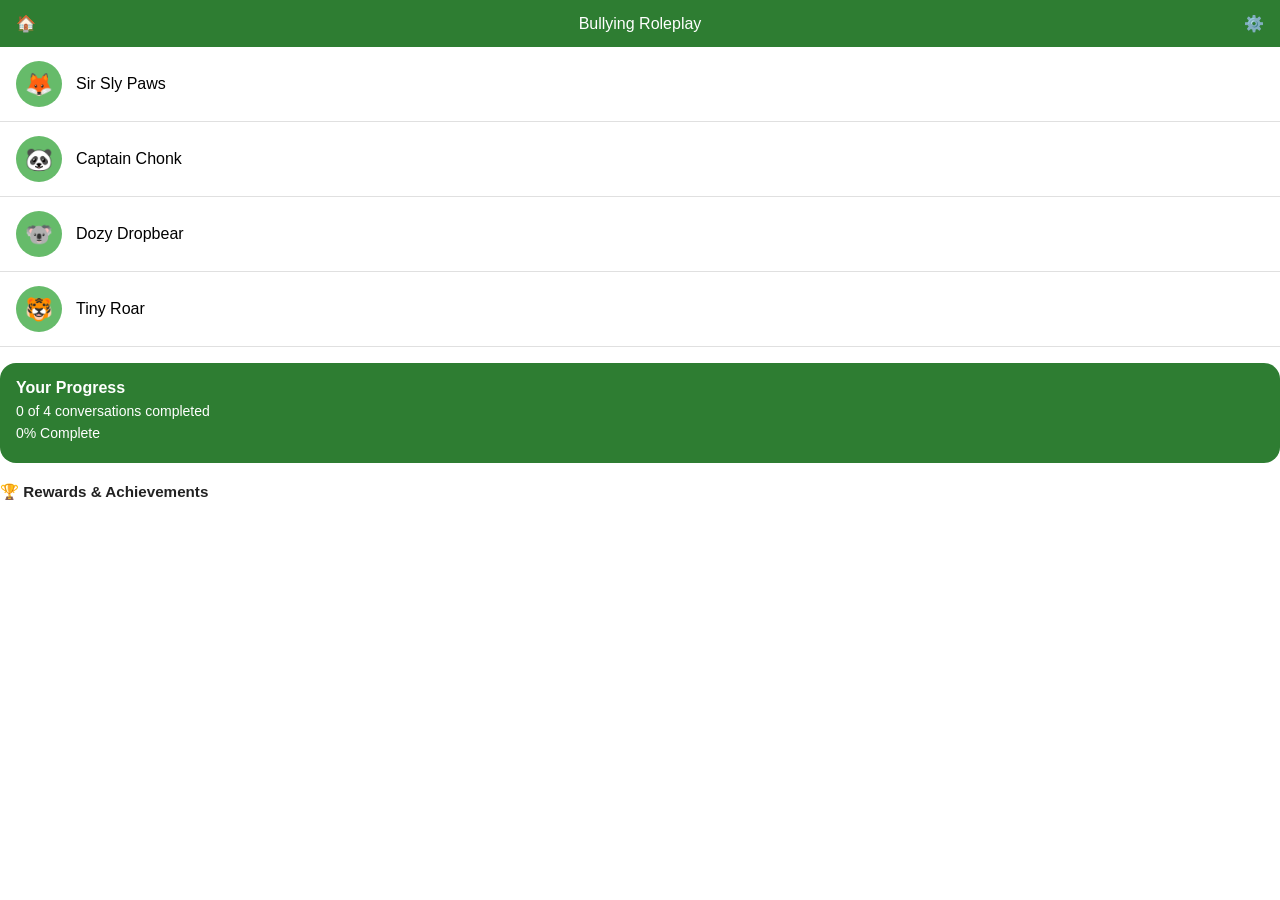
==== CyberSafe_Games/BullyingRoleplayGame/BullyingRoleplay.html @ c6233c5c "Refactor BullyingRoleplay.html with CSS variables Refactored CSS styles to use CSS variables for the" ====
<!DOCTYPE html>
<html lang="en">
<head>
  <meta charset="UTF-8">
  <meta name="viewport" content="width=device-width, initial-scale=1.0">
  <title>Bullying Roleplay</title>

  <style>

    /* CSS VARIABLES - DEFAULT THEME */

    :root {
      --bg:                  #ffffff;
      --topbar:              #2e7d32;
      --topbar-text:         #ffffff;
      --chat-header-bg:      #2e7d32;
      --chat-header-text:    #ffffff;
      --chat-bg:             #e8f5e9;
      --bubble-them-bg:      #2e7d32;
      --bubble-them-text:    #ffffff;
      --bubble-me-bg:        #c8e6c9;
      --bubble-me-text:      #111111;
      --choice-bg:           #f1f8f1;
      --choice-border:       #66bb6a;
      --choice-text:         #222222;
      --panel-bg:            #ffffff;
      --panel-border:        #e0e0e0;
      --label-text:          #888888;
      --modal-overlay:       rgba(0,0,0,0.55);
      --modal-bg:            #ffffff;
      --modal-text:          #333333;
      --setting-option-bg:   #f5f5f5;
      --setting-option-text: #333333;
      --setting-active-bg:   #2e7d32;
      --setting-active-text: #ffffff;
      --font-scale: 1;
    }

    /* THEME - HIGH CONTRAST DARK */

    body.theme-dark {
      --bg:                  #121212;
      --topbar:              #000000;
      --topbar-text:         #ffd400;
      --chat-header-bg:      #000000;
      --chat-header-text:    #ffd400;
      --chat-bg:             #1a1a1a;
      --bubble-them-bg:      #2c2c2c;
      --bubble-them-text:    #ffffff;
      --bubble-me-bg:        #3a3a2a;
      --bubble-me-text:      #ffffff;
      --choice-bg:           #1e1e1e;
      --choice-border:       #ffd400;
      --choice-text:         #ffffff;
      --panel-bg:            #1e1e1e;
      --panel-border:        #444444;
      --label-text:          #aaaaaa;
      --modal-bg:            #1e1e1e;
      --modal-text:          #ffffff;
      --setting-option-bg:   #2c2c2c;
      --setting-option-text: #ffffff;
      --setting-active-bg:   #ffd400;
      --setting-active-text: #000000;
    }

    /* THEME - HIGH CONTRAST LIGHT */

    body.theme-light {
      --topbar:              #0066cc;
      --topbar-text:         #ffffff;
      --chat-header-bg:      #0066cc;
      --choice-border:       #0066cc;
      --setting-active-bg:   #0066cc;
      --setting-active-text: #ffffff;
    }

    /* THEME - BLUE-YELLOW ACCESSIBLE */

    body.theme-blueyellow {
      --bg:                  #0d2b45;
      --topbar:              #ffd600;
      --topbar-text:         #000000;
      --chat-header-bg:      #133c5a;
      --chat-header-text:    #ffffff;
      --chat-bg:             #0a2236;
      --bubble-them-bg:      #1a4a6e;
      --bubble-them-text:    #ffffff;
      --bubble-me-bg:        #ffd600;
      --bubble-me-text:      #000000;
      --choice-bg:           #133c5a;
      --choice-border:       #ffd600;
      --choice-text:         #ffffff;
      --panel-bg:            #0d2b45;
      --panel-border:        #ffd600;
      --label-text:          #ffd600;
      --modal-bg:            #0d2b45;
      --modal-text:          #ffffff;
      --setting-option-bg:   #133c5a;
      --setting-option-text: #ffffff;
      --setting-active-bg:   #ffd600;
      --setting-active-text: #000000;
    }

    /* BASE */

    *, *::before, *::after { box-sizing: border-box; margin: 0; padding: 0; }

    html { font-size: calc(16px * var(--font-scale)); }

    body {
      font-family: Arial, sans-serif;
      background: var(--bg);
      min-height: 100vh;
      transition: background 0.3s;
    }

    /* TOPBAR */

    .topbar {
      width: 100%;
      background: var(--topbar);
      color: var(--topbar-text);
      padding: 14px 16px;
      display: flex;
      justify-content: space-between;
      align-items: center;
      position: sticky;
      top: 0;
      z-index: 10;
    }

    .topbar-btn {
      background: none;
      border: none;
      cursor: pointer;
      font-size: 1.4rem;
      color: var(--topbar-text);
      padding: 2px;
      line-height: 1;
      -webkit-tap-highlight-color: transparent;
    }

    .topbar-title {
      font-weight: bold;
      font-size: 1rem;
    }

    /* CONTENT COLUMN */

    .content {
      max-width: 480px;
      margin: 0 auto;
      padding: 20px 16px 40px;
    }

    /* HOME SCREEN - CHAT LIST */

    .chat-list { display: flex; flex-direction: column; gap: 0; }

    .chat-item {
      display: flex;
      align-items: center;
      padding: 14px 16px;
      border-bottom: 1px solid var(--panel-border);
      cursor: pointer;
      background: var(--panel-bg);
      -webkit-tap-highlight-color: transparent;
    }

    .chat-item:active { opacity: 0.7; }

    .avatar {
      width: 46px;
      height: 46px;
      border-radius: 50%;
      background: var(--choice-border);
      display: flex;
      align-items: center;
      justify-content: center;
      margin-right: 14px;
      font-size: 1.4rem;
      flex-shrink: 0;
    }

    .chat-item-name {
      font-weight: bold;
      font-size: 1rem;
      color: var(--choice-text);
    }

    /* PROGRESS CARD */

    .progress-card {
      margin: 16px 0;
      padding: 16px;
      background: var(--topbar);
      color: var(--topbar-text);
      border-radius: 16px;
    }

    .progress-card h3 { font-size: 1rem; margin-bottom: 6px; }
    .progress-card p  { font-size: 0.875rem; margin-bottom: 6px; }

    .progress-bar-bg {
      background: rgba(255,255,255,0.3);
      border-radius: 20px;
      height: 12px;
      margin: 8px 0;
      overflow: hidden;
    }

    .progress-bar-fill {
      background: white;
      height: 100%;
      border-radius: 20px;
      transition: width 0.4s ease;
    }

    /* ACHIEVEMENTS */

    .achievements { margin-top: 4px; }
    .achievements h4 { font-size: 0.95rem; color: var(--choice-text); margin-bottom: 10px; }

    .achievement-card {
      display: flex;
      align-items: center;
      background: var(--choice-bg);
      border: 2px solid var(--choice-border);
      border-radius: 14px;
      padding: 12px;
      margin-bottom: 10px;
    }

    .icon-circle {
      width: 40px;
      height: 40px;
      border-radius: 50%;
      background: var(--topbar);
      color: var(--topbar-text);
      display: flex;
      align-items: center;
      justify-content: center;
      margin-right: 12px;
      font-size: 1.1rem;
      flex-shrink: 0;
    }

    .achievement-text { flex: 1; font-size: 0.875rem; color: var(--choice-text); }
    .achievement-text small { display: block; color: var(--label-text); }
    .achievement-unlocked { color: #2e7d32; font-size: 0.75rem; font-weight: bold; }

    /* CHAT SCREEN */

    .chat-header {
      background: var(--chat-header-bg);
      color: var(--chat-header-text);
      padding: 12px 16px;
      display: flex;
      align-items: center;
      gap: 12px;
    }

    .chat-header-avatar {
      width: 36px;
      height: 36px;
      border-radius: 50%;
      background: rgba(255,255,255,0.25);
      display: flex;
      align-items: center;
      justify-content: center;
      font-size: 1.2rem;
    }

    .chat-header-name { font-weight: bold; font-size: 0.95rem; }

    .chat-area {
      background: var(--chat-bg);
      padding: 14px 12px;
      display: flex;
      flex-direction: column;
      gap: 8px;
      min-height: 280px;
    }

    .bubble-wrap-them { display: flex; align-items: flex-end; gap: 8px; }
    .bubble-wrap-me   { display: flex; justify-content: flex-end; }

    .bubble-avatar {
      width: 28px;
      height: 28px;
      border-radius: 50%;
      background: var(--chat-header-bg);
      display: flex;
      align-items: center;
      justify-content: center;
      font-size: 0.9rem;
      flex-shrink: 0;
    }

    .bubble {
      padding: 10px 14px;
      border-radius: 18px;
      max-width: 75%;
      font-size: 1rem;
      line-height: 1.45;
      display: flex;
      align-items: center;
      gap: 8px;
    }

    .bubble-them {
      background: var(--bubble-them-bg);
      color: var(--bubble-them-text);
      border-bottom-left-radius: 4px;
    }

    .bubble-me {
      background: var(--bubble-me-bg);
      color: var(--bubble-me-text);
      border-bottom-right-radius: 4px;
    }

    .bubble-speak {
      background: none;
      border: none;
      cursor: pointer;
      font-size: 1rem;
      opacity: 0.7;
      padding: 0;
      flex-shrink: 0;
      -webkit-tap-highlight-color: transparent;
    }

    /* TYPING INDICATOR */

    .typing-indicator {
      display: flex;
      align-items: center;
      gap: 8px;
    }

    .typing-dots {
      background: var(--bubble-them-bg);
      border-radius: 18px;
      border-bottom-left-radius: 4px;
      padding: 12px 16px;
      display: flex;
      gap: 4px;
      align-items: center;
    }

    .typing-dots span {
      width: 7px;
      height: 7px;
      background: var(--bubble-them-text);
      border-radius: 50%;
      animation: bounce 1.2s infinite;
      opacity: 0.6;
    }

    .typing-dots span:nth-child(2) { animation-delay: 0.2s; }
    .typing-dots span:nth-child(3) { animation-delay: 0.4s; }

    @keyframes bounce {
      0%, 60%, 100% { transform: translateY(0); }
      30%            { transform: translateY(-6px); }
    }

    /* CHOICES */

    .choices-area {
      background: var(--panel-bg);
      padding: 12px 14px 16px;
      display: flex;
      flex-direction: column;
      gap: 8px;
    }

    .choices-label {
      font-size: 0.75rem;
      font-weight: bold;
      color: var(--label-text);
      text-transform: uppercase;
      letter-spacing: 1px;
      margin-bottom: 4px;
    }

    .choice-row {
      display: flex;
      align-items: center;
      gap: 8px;
    }

    .choice-btn {
      flex: 1;
      padding: 12px 14px;
      border-radius: 14px;
      border: 2px solid var(--choice-border);
      background: var(--choice-bg);
      color: var(--choice-text);
      font-family: Arial, sans-serif;
      font-size: 0.9rem;
      font-weight: bold;
      text-align: left;
      cursor: pointer;
      -webkit-tap-highlight-color: transparent;
      transition: background 0.15s;
    }

    .choice-btn:active { opacity: 0.75; }
    .choice-btn:disabled { opacity: 0.4; cursor: not-allowed; }

    .choice-speak {
      width: 36px;
      height: 36px;
      border-radius: 50%;
      background: var(--choice-bg);
      border: 2px solid var(--choice-border);
      cursor: pointer;
      font-size: 1rem;
      display: flex;
      align-items: center;
      justify-content: center;
      flex-shrink: 0;
      -webkit-tap-highlight-color: transparent;
    }

    /* RESULT SCREEN */

    .result-area {
      padding: 24px 16px 40px;
      text-align: center;
    }

    .result-icon { font-size: 3rem; margin-bottom: 10px; }

    .result-title {
      font-size: 1.4rem;
      font-weight: bold;
      margin-bottom: 10px;
    }

    .result-correct { color: #2e7d32; }
    .result-wrong   { color: #c62828; }

    .result-explanation {
      background: var(--choice-bg);
      border: 2px solid var(--choice-border);
      border-radius: 14px;
      padding: 14px 16px;
      font-size: 0.95rem;
      color: var(--choice-text);
      line-height: 1.5;
      text-align: left;
      margin: 14px 0 20px;
      display: flex;
      align-items: flex-start;
      gap: 10px;
    }

    .result-progress-label {
      font-size: 0.875rem;
      color: var(--label-text);
      margin-bottom: 6px;
    }

    .result-progress-bar-bg {
      background: var(--panel-border);
      border-radius: 20px;
      height: 14px;
      margin-bottom: 20px;
      overflow: hidden;
    }

    .result-progress-bar-fill {
      background: var(--topbar);
      height: 100%;
      border-radius: 20px;
      transition: width 0.4s ease;
    }

    .back-btn {
      width: 100%;
      padding: 16px;
      border: none;
      border-radius: 14px;
      background: var(--topbar);
      color: var(--topbar-text);
      font-family: Arial, sans-serif;
      font-size: 1rem;
      font-weight: bold;
      cursor: pointer;
      -webkit-tap-highlight-color: transparent;
    }

    /* SETTINGS MODAL */

    .settings-overlay {
      position: fixed;
      inset: 0;
      background: var(--modal-overlay);
      display: none;
      align-items: flex-end;
      justify-content: center;
      z-index: 100;
    }

    .settings-overlay.active { display: flex; }

    .settings-box {
      background: var(--modal-bg);
      width: 100%;
      max-width: 480px;
      border-radius: 20px 20px 0 0;
      padding: 20px 18px 30px;
      position: relative;
    }

    .settings-title {
      font-size: 1.25rem;
      font-weight: bold;
      color: var(--modal-text);
      margin-bottom: 18px;
    }

    .settings-section {
      font-size: 0.75rem;
      font-weight: bold;
      color: var(--label-text);
      text-transform: uppercase;
      letter-spacing: 1px;
      margin: 16px 0 8px;
    }

    .setting-option {
      width: 100%;
      padding: 12px 14px;
      margin-bottom: 8px;
      border-radius: 12px;
      border: 2px solid var(--panel-border);
      background: var(--setting-option-bg);
      color: var(--setting-option-text);
      font-family: Arial, sans-serif;
      font-size: 0.9375rem;
      font-weight: bold;
      text-align: left;
      cursor: pointer;
      transition: background 0.15s;
    }

    .setting-option.active {
      background: var(--setting-active-bg);
      color: var(--setting-active-text);
      border-color: var(--setting-active-bg);
    }

    .setting-option:last-child { margin-bottom: 0; }

    .size-grid {
      display: grid;
      grid-template-columns: 1fr 1fr;
      gap: 8px;
      margin-bottom: 8px;
    }

    .tts-toggle-row {
      display: flex;
      align-items: center;
      justify-content: space-between;
      padding: 12px 14px;
      border-radius: 12px;
      border: 2px solid var(--panel-border);
      background: var(--setting-option-bg);
      margin-bottom: 8px;
    }

    .tts-toggle-label {
      font-size: 0.9375rem;
      font-weight: bold;
      color: var(--setting-option-text);
    }

    .toggle-switch {
      position: relative;
      width: 48px;
      height: 26px;
      flex-shrink: 0;
    }

    .toggle-switch input {
      opacity: 0;
      width: 0;
      height: 0;
      position: absolute;
    }

    .toggle-track {
      position: absolute;
      inset: 0;
      background: #cccccc;
      border-radius: 999px;
      cursor: pointer;
      transition: background 0.2s;
    }

    .toggle-track::after {
      content: '';
      position: absolute;
      width: 20px;
      height: 20px;
      background: #ffffff;
      border-radius: 50%;
      top: 3px;
      left: 3px;
      transition: transform 0.2s;
    }

    .toggle-switch input:checked + .toggle-track { background: #66bb6a; }
    .toggle-switch input:checked + .toggle-track::after { transform: translateX(22px); }

    .settings-close-btn {
      position: absolute;
      top: 14px;
      right: 14px;
      width: 32px;
      height: 32px;
      border-radius: 50%;
      border: none;
      background: var(--panel-border);
      color: var(--modal-text);
      font-size: 1rem;
      cursor: pointer;
      display: flex;
      align-items: center;
      justify-content: center;
    }

  </style>
</head>

<body>

<div id="screen"></div>

<!-- SETTINGS MODAL -->
<div class="settings-overlay" id="settingsOverlay" role="dialog" aria-modal="true" aria-label="Settings">
  <div class="settings-box">

    <button class="settings-close-btn" onclick="closeSettings()" aria-label="Close settings">&#215;</button>
    <div class="settings-title">Settings</div>

    <div class="settings-section">Theme</div>
    <button class="setting-option active" id="theme-default" onclick="setTheme('default',this)">Default</button>
    <button class="setting-option" id="theme-dark"      onclick="setTheme('dark',this)">High Contrast Dark</button>
    <button class="setting-option" id="theme-light"     onclick="setTheme('light',this)">High Contrast Light</button>
    <button class="setting-option" id="theme-blueyellow" onclick="setTheme('blueyellow',this)">Blue-Yellow Accessible</button>

    <div class="settings-section">Text Size</div>
    <div class="size-grid">
      <button class="setting-option" data-scale="0.85" onclick="setTextSize(this)">Small</button>
      <button class="setting-option active" data-scale="1" onclick="setTextSize(this)">Medium</button>
      <button class="setting-option" data-scale="1.2" onclick="setTextSize(this)">Large</button>
      <button class="setting-option" data-scale="1.4" onclick="setTextSize(this)">Extra Large</button>
    </div>

    <div class="settings-section">Accessibility</div>
    <div class="tts-toggle-row">
      <span class="tts-toggle-label">&#128266; Read messages aloud</span>
      <label class="toggle-switch" aria-label="Enable text to speech">
        <input type="checkbox" id="ttsToggle" onchange="handleTtsToggle()">
        <span class="toggle-track"></span>
      </label>
    </div>

  </div>
</div>

<script src="BullyingRoleplay.js"></script>

</body>
</html>
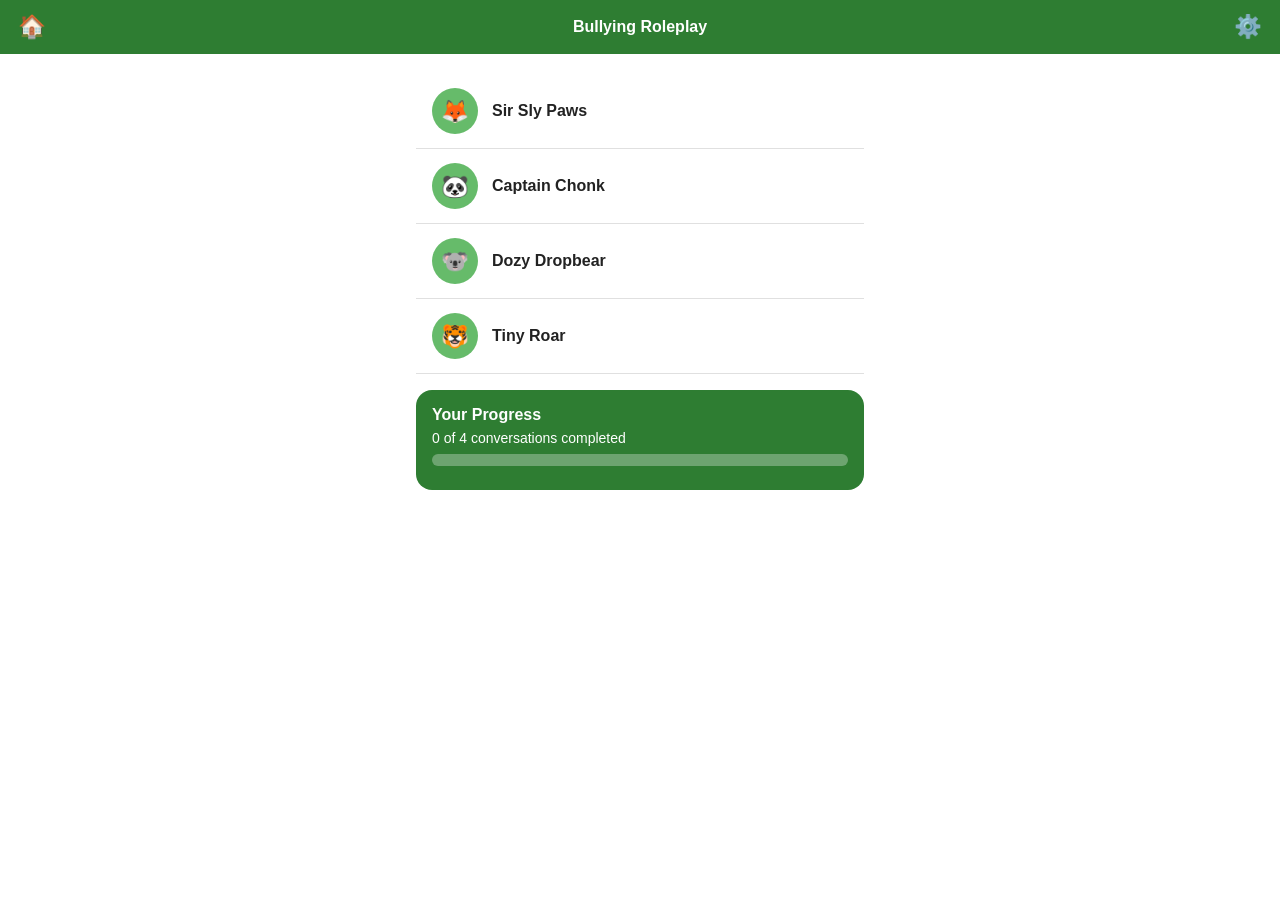
==== commit 81cdc619: "Implement settings modal for customization Added settings modal with theme and text size options." ====
--- a/CyberSafe_Games/BullyingRoleplayGame/BullyingRoleplay.html
+++ b/CyberSafe_Games/BullyingRoleplayGame/BullyingRoleplay.html
@@ -258,6 +258,9 @@
       display: flex;
       align-items: center;
       gap: 12px;
+      max-width: 480px;
+      margin: 0 auto;
+      width: 100%;
     }
 
     .chat-header-avatar {
@@ -280,6 +283,9 @@
       flex-direction: column;
       gap: 8px;
       min-height: 280px;
+      max-width: 480px;
+      margin: 0 auto;
+      width: 100%;
     }
 
     .bubble-wrap-them { display: flex; align-items: flex-end; gap: 8px; }
@@ -374,6 +380,9 @@
       display: flex;
       flex-direction: column;
       gap: 8px;
+      max-width: 480px;
+      margin: 0 auto;
+      width: 100%;
     }
 
     .choices-label {
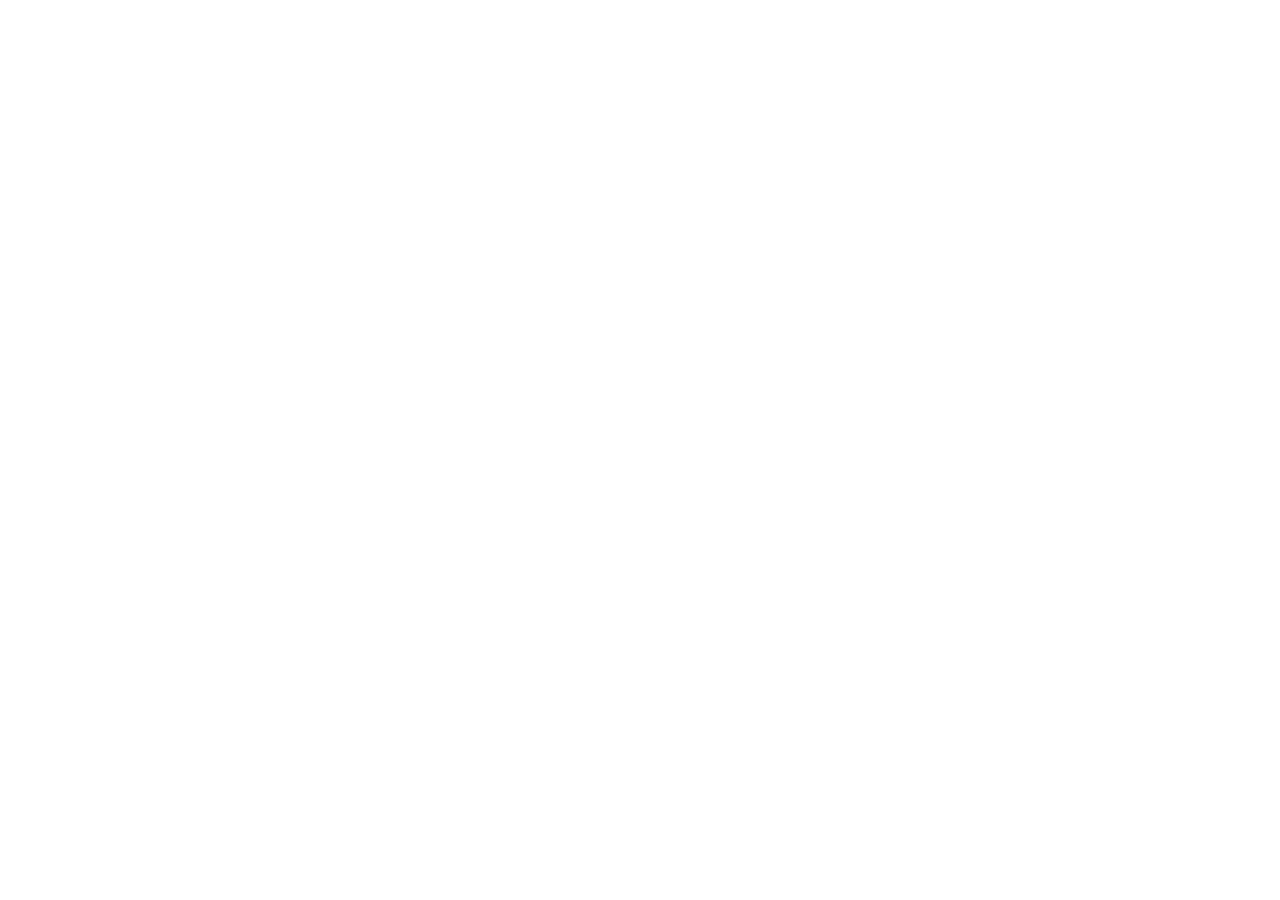
==== commit c2eea79c: "Update BullyingRoleplay.html" ====
--- a/CyberSafe_Games/BullyingRoleplayGame/BullyingRoleplay.html
+++ b/CyberSafe_Games/BullyingRoleplayGame/BullyingRoleplay.html
@@ -6,7 +6,12 @@
   <title>Bullying Roleplay</title>
 
   <style>
-
+    .chat-item small {
+      display: block;
+      color: var(--label-text);
+      font-size: 0.8rem;
+      margin-top: 3px;
+    }
     /* CSS VARIABLES - DEFAULT THEME */
 
     :root {
@@ -153,6 +158,15 @@
       padding: 20px 16px 40px;
     }
 
+    .result-explanation strong {
+      display: block;
+      margin-bottom: 4px;
+    }
+
+    .content h3 {
+      margin-bottom: 8px;
+    }
+
     /* HOME SCREEN - CHAT LIST */
 
     .chat-list { display: flex; flex-direction: column; gap: 0; }
@@ -186,6 +200,17 @@
       font-weight: bold;
       font-size: 1rem;
       color: var(--choice-text);
+    }
+
+    .summary-badge {
+      display: inline-block;
+      padding: 6px 10px;
+      margin: 4px;
+      border-radius: 20px;
+      background: var(--topbar);
+      color: var(--topbar-text);
+      font-size: 0.85rem;
+      font-weight: bold;
     }
 
     /* PROGRESS CARD */
@@ -643,7 +668,11 @@
       align-items: center;
       justify-content: center;
     }
-
+    /*Learning summary*/
+    <span class="summary-badge">Verbal Bullying</span>
+    <span class="summary-badge">Cyberbullying</span>
+    <span class="summary-badge">Social Exclusion</span>
+    <span class="summary-badge">Intimidation</span>
   </style>
 </head>
 
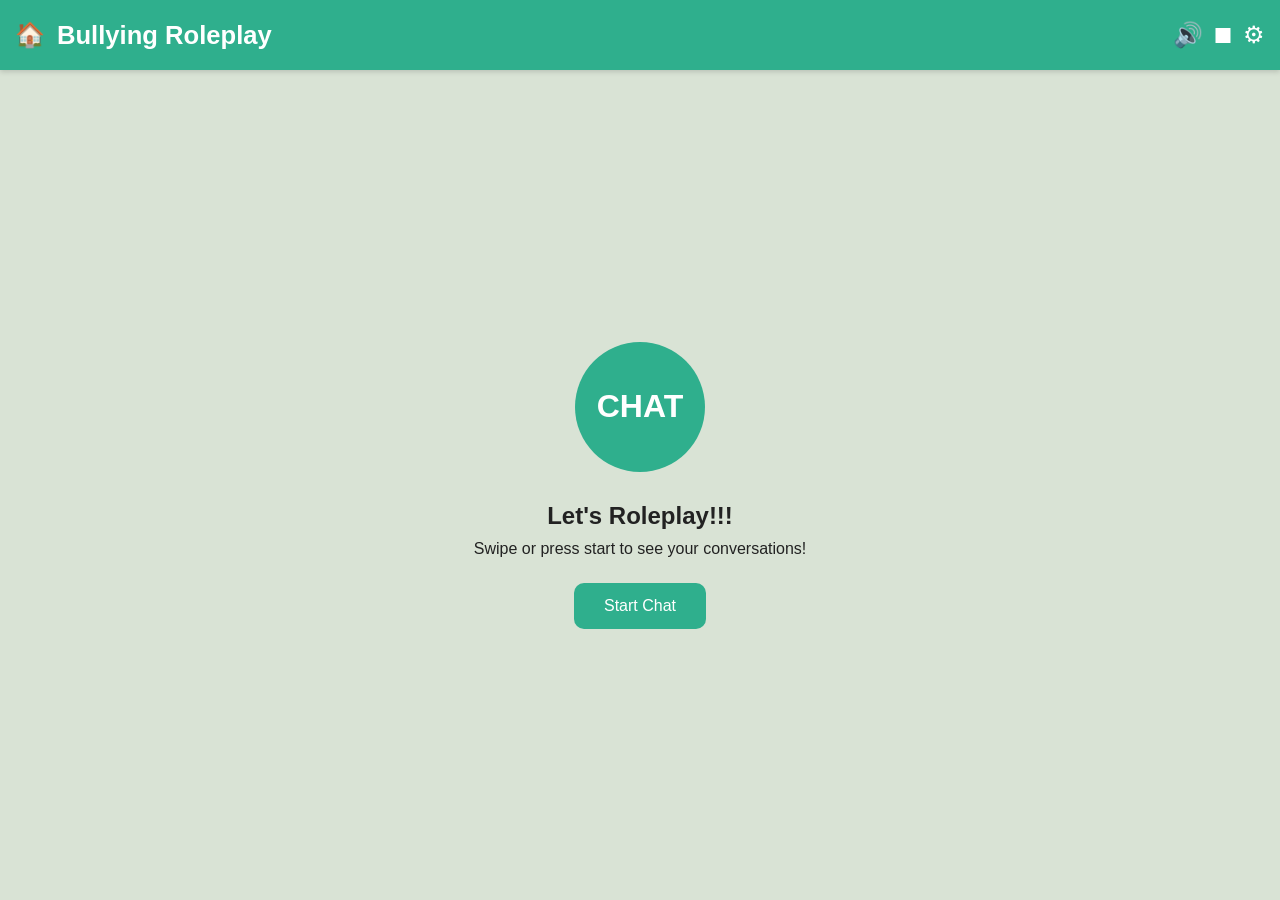
==== commit 66f10ff8: "Add files via upload" ====
--- a/CyberSafe_Games/BullyingRoleplayGame/BullyingRoleplay.html
+++ b/CyberSafe_Games/BullyingRoleplayGame/BullyingRoleplay.html
@@ -1,719 +1,118 @@
-<!DOCTYPE html>
 <html lang="en">
 <head>
-  <meta charset="UTF-8">
-  <meta name="viewport" content="width=device-width, initial-scale=1.0">
+  <meta charset="UTF-8" />
+  <meta name="viewport" content="width=device-width, initial-scale=1.0" />
+
   <title>Bullying Roleplay</title>
 
-  <style>
-    .chat-item small {
-      display: block;
-      color: var(--label-text);
-      font-size: 0.8rem;
-      margin-top: 3px;
-    }
-    /* CSS VARIABLES - DEFAULT THEME */
-
-    :root {
-      --bg:                  #ffffff;
-      --topbar:              #2e7d32;
-      --topbar-text:         #ffffff;
-      --chat-header-bg:      #2e7d32;
-      --chat-header-text:    #ffffff;
-      --chat-bg:             #e8f5e9;
-      --bubble-them-bg:      #2e7d32;
-      --bubble-them-text:    #ffffff;
-      --bubble-me-bg:        #c8e6c9;
-      --bubble-me-text:      #111111;
-      --choice-bg:           #f1f8f1;
-      --choice-border:       #66bb6a;
-      --choice-text:         #222222;
-      --panel-bg:            #ffffff;
-      --panel-border:        #e0e0e0;
-      --label-text:          #888888;
-      --modal-overlay:       rgba(0,0,0,0.55);
-      --modal-bg:            #ffffff;
-      --modal-text:          #333333;
-      --setting-option-bg:   #f5f5f5;
-      --setting-option-text: #333333;
-      --setting-active-bg:   #2e7d32;
-      --setting-active-text: #ffffff;
-      --font-scale: 1;
-    }
-
-    /* THEME - HIGH CONTRAST DARK */
-
-    body.theme-dark {
-      --bg:                  #121212;
-      --topbar:              #000000;
-      --topbar-text:         #ffd400;
-      --chat-header-bg:      #000000;
-      --chat-header-text:    #ffd400;
-      --chat-bg:             #1a1a1a;
-      --bubble-them-bg:      #2c2c2c;
-      --bubble-them-text:    #ffffff;
-      --bubble-me-bg:        #3a3a2a;
-      --bubble-me-text:      #ffffff;
-      --choice-bg:           #1e1e1e;
-      --choice-border:       #ffd400;
-      --choice-text:         #ffffff;
-      --panel-bg:            #1e1e1e;
-      --panel-border:        #444444;
-      --label-text:          #aaaaaa;
-      --modal-bg:            #1e1e1e;
-      --modal-text:          #ffffff;
-      --setting-option-bg:   #2c2c2c;
-      --setting-option-text: #ffffff;
-      --setting-active-bg:   #ffd400;
-      --setting-active-text: #000000;
-    }
-
-    /* THEME - HIGH CONTRAST LIGHT */
-
-    body.theme-light {
-      --topbar:              #0066cc;
-      --topbar-text:         #ffffff;
-      --chat-header-bg:      #0066cc;
-      --choice-border:       #0066cc;
-      --setting-active-bg:   #0066cc;
-      --setting-active-text: #ffffff;
-    }
-
-    /* THEME - BLUE-YELLOW ACCESSIBLE */
-
-    body.theme-blueyellow {
-      --bg:                  #0d2b45;
-      --topbar:              #ffd600;
-      --topbar-text:         #000000;
-      --chat-header-bg:      #133c5a;
-      --chat-header-text:    #ffffff;
-      --chat-bg:             #0a2236;
-      --bubble-them-bg:      #1a4a6e;
-      --bubble-them-text:    #ffffff;
-      --bubble-me-bg:        #ffd600;
-      --bubble-me-text:      #000000;
-      --choice-bg:           #133c5a;
-      --choice-border:       #ffd600;
-      --choice-text:         #ffffff;
-      --panel-bg:            #0d2b45;
-      --panel-border:        #ffd600;
-      --label-text:          #ffd600;
-      --modal-bg:            #0d2b45;
-      --modal-text:          #ffffff;
-      --setting-option-bg:   #133c5a;
-      --setting-option-text: #ffffff;
-      --setting-active-bg:   #ffd600;
-      --setting-active-text: #000000;
-    }
-
-    /* BASE */
-
-    *, *::before, *::after { box-sizing: border-box; margin: 0; padding: 0; }
-
-    html { font-size: calc(16px * var(--font-scale)); }
-
-    body {
-      font-family: Arial, sans-serif;
-      background: var(--bg);
-      min-height: 100vh;
-      transition: background 0.3s;
-    }
-
-    /* TOPBAR */
-
-    .topbar {
-      width: 100%;
-      background: var(--topbar);
-      color: var(--topbar-text);
-      padding: 14px 16px;
-      display: flex;
-      justify-content: space-between;
-      align-items: center;
-      position: sticky;
-      top: 0;
-      z-index: 10;
-    }
-
-    .topbar-btn {
-      background: none;
-      border: none;
-      cursor: pointer;
-      font-size: 1.4rem;
-      color: var(--topbar-text);
-      padding: 2px;
-      line-height: 1;
-      -webkit-tap-highlight-color: transparent;
-    }
-
-    .topbar-title {
-      font-weight: bold;
-      font-size: 1rem;
-    }
-
-    /* CONTENT COLUMN */
-
-    .content {
-      max-width: 480px;
-      margin: 0 auto;
-      padding: 20px 16px 40px;
-    }
-
-    .result-explanation strong {
-      display: block;
-      margin-bottom: 4px;
-    }
-
-    .content h3 {
-      margin-bottom: 8px;
-    }
-
-    /* HOME SCREEN - CHAT LIST */
-
-    .chat-list { display: flex; flex-direction: column; gap: 0; }
-
-    .chat-item {
-      display: flex;
-      align-items: center;
-      padding: 14px 16px;
-      border-bottom: 1px solid var(--panel-border);
-      cursor: pointer;
-      background: var(--panel-bg);
-      -webkit-tap-highlight-color: transparent;
-    }
-
-    .chat-item:active { opacity: 0.7; }
-
-    .avatar {
-      width: 46px;
-      height: 46px;
-      border-radius: 50%;
-      background: var(--choice-border);
-      display: flex;
-      align-items: center;
-      justify-content: center;
-      margin-right: 14px;
-      font-size: 1.4rem;
-      flex-shrink: 0;
-    }
-
-    .chat-item-name {
-      font-weight: bold;
-      font-size: 1rem;
-      color: var(--choice-text);
-    }
-
-    .summary-badge {
-      display: inline-block;
-      padding: 6px 10px;
-      margin: 4px;
-      border-radius: 20px;
-      background: var(--topbar);
-      color: var(--topbar-text);
-      font-size: 0.85rem;
-      font-weight: bold;
-    }
-
-    /* PROGRESS CARD */
-
-    .progress-card {
-      margin: 16px 0;
-      padding: 16px;
-      background: var(--topbar);
-      color: var(--topbar-text);
-      border-radius: 16px;
-    }
-
-    .progress-card h3 { font-size: 1rem; margin-bottom: 6px; }
-    .progress-card p  { font-size: 0.875rem; margin-bottom: 6px; }
-
-    .progress-bar-bg {
-      background: rgba(255,255,255,0.3);
-      border-radius: 20px;
-      height: 12px;
-      margin: 8px 0;
-      overflow: hidden;
-    }
-
-    .progress-bar-fill {
-      background: white;
-      height: 100%;
-      border-radius: 20px;
-      transition: width 0.4s ease;
-    }
-
-    /* ACHIEVEMENTS */
-
-    .achievements { margin-top: 4px; }
-    .achievements h4 { font-size: 0.95rem; color: var(--choice-text); margin-bottom: 10px; }
-
-    .achievement-card {
-      display: flex;
-      align-items: center;
-      background: var(--choice-bg);
-      border: 2px solid var(--choice-border);
-      border-radius: 14px;
-      padding: 12px;
-      margin-bottom: 10px;
-    }
-
-    .icon-circle {
-      width: 40px;
-      height: 40px;
-      border-radius: 50%;
-      background: var(--topbar);
-      color: var(--topbar-text);
-      display: flex;
-      align-items: center;
-      justify-content: center;
-      margin-right: 12px;
-      font-size: 1.1rem;
-      flex-shrink: 0;
-    }
-
-    .achievement-text { flex: 1; font-size: 0.875rem; color: var(--choice-text); }
-    .achievement-text small { display: block; color: var(--label-text); }
-    .achievement-unlocked { color: #2e7d32; font-size: 0.75rem; font-weight: bold; }
-
-    /* CHAT SCREEN */
-
-    .chat-header {
-      background: var(--chat-header-bg);
-      color: var(--chat-header-text);
-      padding: 12px 16px;
-      display: flex;
-      align-items: center;
-      gap: 12px;
-      max-width: 480px;
-      margin: 0 auto;
-      width: 100%;
-    }
-
-    .chat-header-avatar {
-      width: 36px;
-      height: 36px;
-      border-radius: 50%;
-      background: rgba(255,255,255,0.25);
-      display: flex;
-      align-items: center;
-      justify-content: center;
-      font-size: 1.2rem;
-    }
-
-    .chat-header-name { font-weight: bold; font-size: 0.95rem; }
-
-    .chat-area {
-      background: var(--chat-bg);
-      padding: 14px 12px;
-      display: flex;
-      flex-direction: column;
-      gap: 8px;
-      min-height: 280px;
-      max-width: 480px;
-      margin: 0 auto;
-      width: 100%;
-    }
-
-    .bubble-wrap-them { display: flex; align-items: flex-end; gap: 8px; }
-    .bubble-wrap-me   { display: flex; justify-content: flex-end; }
-
-    .bubble-avatar {
-      width: 28px;
-      height: 28px;
-      border-radius: 50%;
-      background: var(--chat-header-bg);
-      display: flex;
-      align-items: center;
-      justify-content: center;
-      font-size: 0.9rem;
-      flex-shrink: 0;
-    }
-
-    .bubble {
-      padding: 10px 14px;
-      border-radius: 18px;
-      max-width: 75%;
-      font-size: 1rem;
-      line-height: 1.45;
-      display: flex;
-      align-items: center;
-      gap: 8px;
-    }
-
-    .bubble-them {
-      background: var(--bubble-them-bg);
-      color: var(--bubble-them-text);
-      border-bottom-left-radius: 4px;
-    }
-
-    .bubble-me {
-      background: var(--bubble-me-bg);
-      color: var(--bubble-me-text);
-      border-bottom-right-radius: 4px;
-    }
-
-    .bubble-speak {
-      background: none;
-      border: none;
-      cursor: pointer;
-      font-size: 1rem;
-      opacity: 0.7;
-      padding: 0;
-      flex-shrink: 0;
-      -webkit-tap-highlight-color: transparent;
-    }
-
-    /* TYPING INDICATOR */
-
-    .typing-indicator {
-      display: flex;
-      align-items: center;
-      gap: 8px;
-    }
-
-    .typing-dots {
-      background: var(--bubble-them-bg);
-      border-radius: 18px;
-      border-bottom-left-radius: 4px;
-      padding: 12px 16px;
-      display: flex;
-      gap: 4px;
-      align-items: center;
-    }
-
-    .typing-dots span {
-      width: 7px;
-      height: 7px;
-      background: var(--bubble-them-text);
-      border-radius: 50%;
-      animation: bounce 1.2s infinite;
-      opacity: 0.6;
-    }
-
-    .typing-dots span:nth-child(2) { animation-delay: 0.2s; }
-    .typing-dots span:nth-child(3) { animation-delay: 0.4s; }
-
-    @keyframes bounce {
-      0%, 60%, 100% { transform: translateY(0); }
-      30%            { transform: translateY(-6px); }
-    }
-
-    /* CHOICES */
-
-    .choices-area {
-      background: var(--panel-bg);
-      padding: 12px 14px 16px;
-      display: flex;
-      flex-direction: column;
-      gap: 8px;
-      max-width: 480px;
-      margin: 0 auto;
-      width: 100%;
-    }
-
-    .choices-label {
-      font-size: 0.75rem;
-      font-weight: bold;
-      color: var(--label-text);
-      text-transform: uppercase;
-      letter-spacing: 1px;
-      margin-bottom: 4px;
-    }
-
-    .choice-row {
-      display: flex;
-      align-items: center;
-      gap: 8px;
-    }
-
-    .choice-btn {
-      flex: 1;
-      padding: 12px 14px;
-      border-radius: 14px;
-      border: 2px solid var(--choice-border);
-      background: var(--choice-bg);
-      color: var(--choice-text);
-      font-family: Arial, sans-serif;
-      font-size: 0.9rem;
-      font-weight: bold;
-      text-align: left;
-      cursor: pointer;
-      -webkit-tap-highlight-color: transparent;
-      transition: background 0.15s;
-    }
-
-    .choice-btn:active { opacity: 0.75; }
-    .choice-btn:disabled { opacity: 0.4; cursor: not-allowed; }
-
-    .choice-speak {
-      width: 36px;
-      height: 36px;
-      border-radius: 50%;
-      background: var(--choice-bg);
-      border: 2px solid var(--choice-border);
-      cursor: pointer;
-      font-size: 1rem;
-      display: flex;
-      align-items: center;
-      justify-content: center;
-      flex-shrink: 0;
-      -webkit-tap-highlight-color: transparent;
-    }
-
-    /* RESULT SCREEN */
-
-    .result-area {
-      padding: 24px 16px 40px;
-      text-align: center;
-    }
-
-    .result-icon { font-size: 3rem; margin-bottom: 10px; }
-
-    .result-title {
-      font-size: 1.4rem;
-      font-weight: bold;
-      margin-bottom: 10px;
-    }
-
-    .result-correct { color: #2e7d32; }
-    .result-wrong   { color: #c62828; }
-
-    .result-explanation {
-      background: var(--choice-bg);
-      border: 2px solid var(--choice-border);
-      border-radius: 14px;
-      padding: 14px 16px;
-      font-size: 0.95rem;
-      color: var(--choice-text);
-      line-height: 1.5;
-      text-align: left;
-      margin: 14px 0 20px;
-      display: flex;
-      align-items: flex-start;
-      gap: 10px;
-    }
-
-    .result-progress-label {
-      font-size: 0.875rem;
-      color: var(--label-text);
-      margin-bottom: 6px;
-    }
-
-    .result-progress-bar-bg {
-      background: var(--panel-border);
-      border-radius: 20px;
-      height: 14px;
-      margin-bottom: 20px;
-      overflow: hidden;
-    }
-
-    .result-progress-bar-fill {
-      background: var(--topbar);
-      height: 100%;
-      border-radius: 20px;
-      transition: width 0.4s ease;
-    }
-
-    .back-btn {
-      width: 100%;
-      padding: 16px;
-      border: none;
-      border-radius: 14px;
-      background: var(--topbar);
-      color: var(--topbar-text);
-      font-family: Arial, sans-serif;
-      font-size: 1rem;
-      font-weight: bold;
-      cursor: pointer;
-      -webkit-tap-highlight-color: transparent;
-    }
-
-    /* SETTINGS MODAL */
-
-    .settings-overlay {
-      position: fixed;
-      inset: 0;
-      background: var(--modal-overlay);
-      display: none;
-      align-items: flex-end;
-      justify-content: center;
-      z-index: 100;
-    }
-
-    .settings-overlay.active { display: flex; }
-
-    .settings-box {
-      background: var(--modal-bg);
-      width: 100%;
-      max-width: 480px;
-      border-radius: 20px 20px 0 0;
-      padding: 20px 18px 30px;
-      position: relative;
-    }
-
-    .settings-title {
-      font-size: 1.25rem;
-      font-weight: bold;
-      color: var(--modal-text);
-      margin-bottom: 18px;
-    }
-
-    .settings-section {
-      font-size: 0.75rem;
-      font-weight: bold;
-      color: var(--label-text);
-      text-transform: uppercase;
-      letter-spacing: 1px;
-      margin: 16px 0 8px;
-    }
-
-    .setting-option {
-      width: 100%;
-      padding: 12px 14px;
-      margin-bottom: 8px;
-      border-radius: 12px;
-      border: 2px solid var(--panel-border);
-      background: var(--setting-option-bg);
-      color: var(--setting-option-text);
-      font-family: Arial, sans-serif;
-      font-size: 0.9375rem;
-      font-weight: bold;
-      text-align: left;
-      cursor: pointer;
-      transition: background 0.15s;
-    }
-
-    .setting-option.active {
-      background: var(--setting-active-bg);
-      color: var(--setting-active-text);
-      border-color: var(--setting-active-bg);
-    }
-
-    .setting-option:last-child { margin-bottom: 0; }
-
-    .size-grid {
-      display: grid;
-      grid-template-columns: 1fr 1fr;
-      gap: 8px;
-      margin-bottom: 8px;
-    }
-
-    .tts-toggle-row {
-      display: flex;
-      align-items: center;
-      justify-content: space-between;
-      padding: 12px 14px;
-      border-radius: 12px;
-      border: 2px solid var(--panel-border);
-      background: var(--setting-option-bg);
-      margin-bottom: 8px;
-    }
-
-    .tts-toggle-label {
-      font-size: 0.9375rem;
-      font-weight: bold;
-      color: var(--setting-option-text);
-    }
-
-    .toggle-switch {
-      position: relative;
-      width: 48px;
-      height: 26px;
-      flex-shrink: 0;
-    }
-
-    .toggle-switch input {
-      opacity: 0;
-      width: 0;
-      height: 0;
-      position: absolute;
-    }
-
-    .toggle-track {
-      position: absolute;
-      inset: 0;
-      background: #cccccc;
-      border-radius: 999px;
-      cursor: pointer;
-      transition: background 0.2s;
-    }
-
-    .toggle-track::after {
-      content: '';
-      position: absolute;
-      width: 20px;
-      height: 20px;
-      background: #ffffff;
-      border-radius: 50%;
-      top: 3px;
-      left: 3px;
-      transition: transform 0.2s;
-    }
-
-    .toggle-switch input:checked + .toggle-track { background: #66bb6a; }
-    .toggle-switch input:checked + .toggle-track::after { transform: translateX(22px); }
-
-    .settings-close-btn {
-      position: absolute;
-      top: 14px;
-      right: 14px;
-      width: 32px;
-      height: 32px;
-      border-radius: 50%;
-      border: none;
-      background: var(--panel-border);
-      color: var(--modal-text);
-      font-size: 1rem;
-      cursor: pointer;
-      display: flex;
-      align-items: center;
-      justify-content: center;
-    }
-    /*Learning summary*/
-    <span class="summary-badge">Verbal Bullying</span>
-    <span class="summary-badge">Cyberbullying</span>
-    <span class="summary-badge">Social Exclusion</span>
-    <span class="summary-badge">Intimidation</span>
-  </style>
+  <link rel="stylesheet" href="bullying-style.css" />
 </head>
 
-<body>
+<body class="theme-default">
+  <div class="app">
 
-<div id="screen"></div>
+    <header class="topbar">
+      <button id="hubBtn" class="icon-btn">🏠</button>
+      <h1>Bullying Roleplay</h1>
 
-<!-- SETTINGS MODAL -->
-<div class="settings-overlay" id="settingsOverlay" role="dialog" aria-modal="true" aria-label="Settings">
-  <div class="settings-box">
+      <div class="top-actions">
+        <button id="speakBtn" class="icon-btn">🔊</button>
+        <button id="stopSpeechBtn" class="icon-btn">⏹</button>
+        <button id="settingsBtn" class="icon-btn">⚙</button>
+      </div>
+    </header>
 
-    <button class="settings-close-btn" onclick="closeSettings()" aria-label="Close settings">&#215;</button>
-    <div class="settings-title">Settings</div>
+    <section id="homeScreen" class="home-screen active">
+      <div class="chat-logo">CHAT</div>
 
-    <div class="settings-section">Theme</div>
-    <button class="setting-option active" id="theme-default" onclick="setTheme('default',this)">Default</button>
-    <button class="setting-option" id="theme-dark"      onclick="setTheme('dark',this)">High Contrast Dark</button>
-    <button class="setting-option" id="theme-light"     onclick="setTheme('light',this)">High Contrast Light</button>
-    <button class="setting-option" id="theme-blueyellow" onclick="setTheme('blueyellow',this)">Blue-Yellow Accessible</button>
+      <div class="home-text">
+        <h2>Let's Roleplay!!!</h2>
+        <p>Swipe or press start to see your conversations!</p>
+      </div>
 
-    <div class="settings-section">Text Size</div>
-    <div class="size-grid">
-      <button class="setting-option" data-scale="0.85" onclick="setTextSize(this)">Small</button>
-      <button class="setting-option active" data-scale="1" onclick="setTextSize(this)">Medium</button>
-      <button class="setting-option" data-scale="1.2" onclick="setTextSize(this)">Large</button>
-      <button class="setting-option" data-scale="1.4" onclick="setTextSize(this)">Extra Large</button>
-    </div>
+      <button id="startBtn" class="start-btn">Start Chat</button>
+    </section>
 
-    <div class="settings-section">Accessibility</div>
-    <div class="tts-toggle-row">
-      <span class="tts-toggle-label">&#128266; Read messages aloud</span>
-      <label class="toggle-switch" aria-label="Enable text to speech">
-        <input type="checkbox" id="ttsToggle" onchange="handleTtsToggle()">
-        <span class="toggle-track"></span>
+    <section id="listScreen" class="list-screen">
+      <div class="contact-list" id="contactList"></div>
+
+      <div class="bottom-nav">
+        <button id="chatTab" class="bottom-btn active">CHAT</button>
+        <button id="exitToHubBtn" class="bottom-btn">EXIT</button>
+      </div>
+    </section>
+
+    <section id="chatScreen" class="chat-screen">
+      <div class="chat-header">
+        <button id="backToListBtn" class="icon-btn">←</button>
+        <div class="avatar-small" id="chatAvatar">🦊</div>
+        <h2 id="chatName">Sir Sly Paws</h2>
+
+        <div class="chat-icons">
+          <span>📞</span>
+          <span>⋮</span>
+        </div>
+      </div>
+
+      <div id="chatArea" class="chat-area"></div>
+
+      <div id="choiceArea" class="choice-area"></div>
+
+      <div id="tipBox" class="tip-box hidden">
+        <span>💡</span>
+        <p id="tipText"></p>
+        <button id="closeTipBtn">×</button>
+      </div>
+
+      <div class="message-input">
+        <span>📎</span>
+        <input type="text" placeholder="Type a message..." disabled />
+        <span>➤</span>
+      </div>
+    </section>
+
+  </div>
+
+  <div id="settingsModal" class="modal">
+    <div class="modal-box">
+      <button id="closeSettings" class="close-btn">×</button>
+
+      <h2>Settings</h2>
+
+      <h3>Theme</h3>
+
+      <button class="theme-option active" data-theme="default">
+        Default
+      </button>
+
+      <button class="theme-option" data-theme="dark">
+        High Contrast Dark
+      </button>
+
+      <button class="theme-option" data-theme="light">
+        High Contrast Light
+      </button>
+
+      <button class="theme-option" data-theme="blueyellow">
+        Blue–Yellow Accessible
+      </button>
+
+      <h3>Text Size</h3>
+
+      <div class="size-options">
+        <button class="size-option" data-scale="0.85">Small</button>
+        <button class="size-option active" data-scale="1">Medium</button>
+        <button class="size-option" data-scale="1.2">Large</button>
+        <button class="size-option" data-scale="1.4">Extra Large</button>
+      </div>
+
+      <label class="tts-row">
+        <input type="checkbox" id="ttsToggle" />
+        Text-to-speech feedback
       </label>
     </div>
+  </div>
 
-  </div>
-</div>
-
-<script src="BullyingRoleplay.js"></script>
-
+  <script src="bullying-script.js"></script>
 </body>
-</html>
+</html>
--- a/CyberSafe_Games/BullyingRoleplayGame/bullying-style.css
+++ b/CyberSafe_Games/BullyingRoleplayGame/bullying-style.css
@@ -0,0 +1,518 @@
+:root{
+    --font-scale:1;
+
+    --bg:#d9e3d5;
+    --card:#ffffff;
+    --topbar:#2faf8d;
+    --text:#222;
+    --input:#f4f4f4;
+}
+
+*{
+    margin:0;
+    padding:0;
+    box-sizing:border-box;
+}
+
+body{
+    font-family:Arial, sans-serif;
+    background:var(--bg);
+    color:var(--text);
+    font-size:calc(16px * var(--font-scale));
+}
+
+.hidden{
+    display:none !important;
+}
+
+.app{
+    min-height:100vh;
+}
+
+/* TOP BAR */
+
+.topbar{
+    height:70px;
+    background:var(--topbar);
+    color:white;
+
+    display:flex;
+    align-items:center;
+    justify-content:space-between;
+
+    padding:0 15px;
+
+    box-shadow:0 2px 5px rgba(0,0,0,0.15);
+}
+
+.topbar h1{
+    flex:1;
+    margin-left:12px;
+    font-size:1.6rem;
+}
+
+.top-actions{
+    display:flex;
+    gap:8px;
+}
+
+.icon-btn{
+    border:none;
+    background:none;
+    color:inherit;
+    cursor:pointer;
+    font-size:1.5rem;
+}
+
+/* HOME */
+
+.home-screen{
+    display:none;
+    min-height:calc(100vh - 70px);
+
+    justify-content:center;
+    align-items:center;
+    flex-direction:column;
+
+    text-align:center;
+    padding:30px;
+}
+
+.home-screen.active{
+    display:flex;
+}
+
+.chat-logo{
+    width:130px;
+    height:130px;
+
+    background:var(--topbar);
+    color:white;
+
+    border-radius:50%;
+
+    display:flex;
+    justify-content:center;
+    align-items:center;
+
+    font-size:2rem;
+    font-weight:bold;
+
+    margin-bottom:30px;
+}
+
+.home-text h2{
+    margin-bottom:10px;
+}
+
+.home-text p{
+    margin-bottom:25px;
+}
+
+.start-btn{
+    border:none;
+    cursor:pointer;
+
+    padding:14px 30px;
+
+    background:var(--topbar);
+    color:white;
+
+    border-radius:10px;
+
+    font-size:1rem;
+}
+
+/* LIST SCREEN */
+
+.list-screen{
+    display:none;
+    min-height:calc(100vh - 70px);
+}
+
+.list-screen.active{
+    display:block;
+}
+
+.contact-list{
+    padding:20px;
+    padding-bottom:120px;
+}
+
+.contact-card{
+    display:flex;
+    gap:15px;
+
+    background:#f8f8f8;
+
+    margin-bottom:15px;
+
+    border-radius:14px;
+
+    padding:15px;
+
+    cursor:pointer;
+}
+
+.contact-card:hover{
+    background:#ececec;
+}
+
+.avatar{
+    font-size:3rem;
+}
+
+.contact-info h3{
+    margin-bottom:5px;
+}
+
+.contact-info p{
+    color:#555;
+}
+
+/* CHAT SCREEN */
+
+.chat-screen{
+    display:none;
+    min-height:100vh;
+}
+
+.chat-screen.active{
+    display:flex;
+    flex-direction:column;
+}
+
+.chat-header{
+    background:var(--topbar);
+    color:white;
+
+    height:70px;
+
+    display:flex;
+    align-items:center;
+
+    padding:0 15px;
+}
+
+.avatar-small{
+    margin-left:10px;
+    margin-right:10px;
+
+    font-size:2rem;
+}
+
+.chat-header h2{
+    flex:1;
+}
+
+.chat-icons{
+    display:flex;
+    gap:15px;
+    font-size:1.4rem;
+}
+
+.chat-area{
+    flex:1;
+
+    padding:15px;
+
+    overflow-y:auto;
+
+    display:flex;
+    flex-direction:column;
+    gap:15px;
+}
+
+/* BUBBLES */
+
+.message-left{
+    align-self:flex-start;
+
+    background:white;
+
+    padding:12px;
+
+    border-radius:18px;
+
+    max-width:70%;
+
+    box-shadow:0 2px 5px rgba(0,0,0,0.1);
+}
+
+.message-right{
+    align-self:flex-end;
+
+    background:#32b48f;
+    color:white;
+
+    padding:12px;
+
+    border-radius:18px;
+
+    max-width:70%;
+}
+
+.message-time{
+    margin-top:6px;
+    font-size:0.8rem;
+    opacity:0.75;
+}
+
+/* CHOICE BUTTONS */
+
+.choice-area{
+    padding:15px;
+
+    display:flex;
+    flex-direction:column;
+    gap:10px;
+}
+
+.choice-btn{
+    border:none;
+
+    text-align:left;
+
+    padding:18px;
+
+    border-radius:12px;
+
+    cursor:pointer;
+
+    font-size:1rem;
+}
+
+.choice-good{
+    background:#cfeecf;
+}
+
+.choice-warning{
+    background:#f4e2bf;
+}
+
+.choice-bad{
+    background:#f3d0d0;
+}
+
+.choice-btn:hover{
+    filter:brightness(0.96);
+}
+
+/* TIP BOX */
+
+.tip-box{
+    background:#e7e5af;
+
+    padding:15px;
+
+    display:flex;
+    align-items:center;
+
+    gap:10px;
+
+    border-top:2px solid #ddd;
+}
+
+.tip-box p{
+    flex:1;
+}
+
+.tip-box button{
+    border:none;
+    background:none;
+    cursor:pointer;
+
+    font-size:1.4rem;
+}
+
+/* INPUT BAR */
+
+.message-input{
+    display:flex;
+    align-items:center;
+
+    gap:10px;
+
+    background:#ececec;
+
+    padding:10px;
+}
+
+.message-input input{
+    flex:1;
+
+    border:none;
+
+    padding:12px;
+
+    border-radius:20px;
+
+    background:white;
+}
+
+/* BOTTOM NAV */
+
+.bottom-nav{
+    position:fixed;
+
+    left:0;
+    right:0;
+    bottom:0;
+
+    display:flex;
+
+    background:var(--topbar);
+}
+
+.bottom-btn{
+    flex:1;
+
+    border:none;
+
+    padding:18px;
+
+    color:white;
+
+    background:transparent;
+
+    cursor:pointer;
+
+    font-size:1.1rem;
+}
+
+.bottom-btn.active{
+    background:rgba(255,255,255,0.15);
+}
+
+/* SETTINGS */
+
+.modal{
+    position:fixed;
+    inset:0;
+
+    background:rgba(0,0,0,0.4);
+
+    display:none;
+
+    justify-content:center;
+    align-items:center;
+
+    padding:20px;
+}
+
+.modal.active{
+    display:flex;
+}
+
+.modal-box{
+    width:100%;
+    max-width:450px;
+
+    background:white;
+
+    border-radius:16px;
+
+    padding:20px;
+
+    position:relative;
+}
+
+.close-btn{
+    position:absolute;
+
+    right:15px;
+    top:15px;
+
+    border:none;
+    background:none;
+
+    cursor:pointer;
+
+    font-size:1.5rem;
+}
+
+.modal-box h3{
+    margin-top:20px;
+    margin-bottom:10px;
+}
+
+.theme-option,
+.size-option{
+    width:100%;
+
+    border:none;
+
+    background:#eee;
+
+    margin:6px 0;
+
+    padding:12px;
+
+    border-radius:8px;
+
+    cursor:pointer;
+}
+
+.theme-option.active,
+.size-option.active{
+    background:var(--topbar);
+    color:white;
+}
+
+.size-options{
+    display:grid;
+    grid-template-columns:1fr 1fr;
+    gap:10px;
+}
+
+.tts-row{
+    display:flex;
+    gap:10px;
+
+    margin-top:20px;
+}
+
+/* THEMES */
+
+.theme-dark{
+    --bg:#111;
+    --card:#222;
+    --topbar:#000;
+    --text:#fff;
+}
+
+.theme-light{
+    --bg:#fff;
+    --card:#fff;
+    --topbar:#0057ff;
+    --text:#000;
+}
+
+.theme-blueyellow{
+    --bg:#d7ecff;
+    --card:#fff7c2;
+    --topbar:#0048b3;
+    --text:#111;
+}
+
+/* MOBILE */
+
+@media (max-width:768px){
+
+    .topbar h1{
+        font-size:1.2rem;
+    }
+
+    .chat-header h2{
+        font-size:1.2rem;
+    }
+
+    .message-left,
+    .message-right{
+        max-width:90%;
+    }
+
+    .contact-card{
+        padding:12px;
+    }
+}
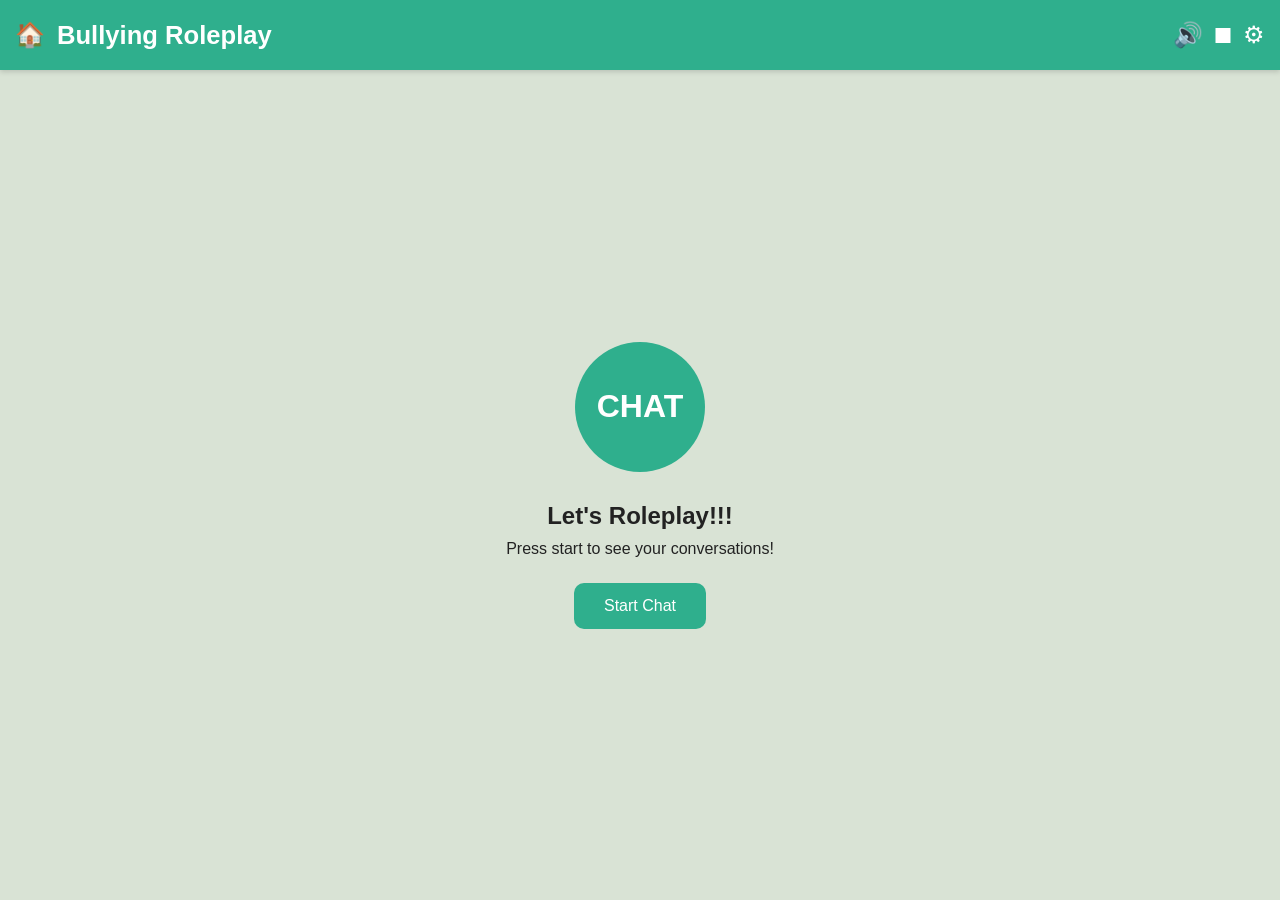
==== commit 59cd0e11: "Update BullyingRoleplay.html" ====
--- a/CyberSafe_Games/BullyingRoleplayGame/BullyingRoleplay.html
+++ b/CyberSafe_Games/BullyingRoleplayGame/BullyingRoleplay.html
@@ -1,17 +1,18 @@
 <html lang="en">
 <head>
-  <meta charset="UTF-8" />
-  <meta name="viewport" content="width=device-width, initial-scale=1.0" />
+  <meta charset="UTF-8">
+  <meta name="viewport" content="width=device-width, initial-scale=1.0">
 
   <title>Bullying Roleplay</title>
-
-  <link rel="stylesheet" href="bullying-style.css" />
+  <link rel="stylesheet" href="bullying-style.css">
 </head>
 
 <body class="theme-default">
+
   <div class="app">
 
-    <header class="topbar">
+    <!-- main top bar -->
+    <div class="topbar">
       <button id="hubBtn" class="icon-btn">🏠</button>
       <h1>Bullying Roleplay</h1>
 
@@ -20,32 +21,36 @@
         <button id="stopSpeechBtn" class="icon-btn">⏹</button>
         <button id="settingsBtn" class="icon-btn">⚙</button>
       </div>
-    </header>
+    </div>
 
-    <section id="homeScreen" class="home-screen active">
+    <!-- first screen -->
+    <div id="homeScreen" class="home-screen active">
       <div class="chat-logo">CHAT</div>
 
       <div class="home-text">
         <h2>Let's Roleplay!!!</h2>
-        <p>Swipe or press start to see your conversations!</p>
+        <p>Press start to see your conversations!</p>
       </div>
 
       <button id="startBtn" class="start-btn">Start Chat</button>
-    </section>
+    </div>
 
-    <section id="listScreen" class="list-screen">
-      <div class="contact-list" id="contactList"></div>
+    <!-- chat list screen -->
+    <div id="listScreen" class="list-screen">
+      <div id="contactList" class="contact-list"></div>
 
       <div class="bottom-nav">
         <button id="chatTab" class="bottom-btn active">CHAT</button>
         <button id="exitToHubBtn" class="bottom-btn">EXIT</button>
       </div>
-    </section>
+    </div>
 
-    <section id="chatScreen" class="chat-screen">
+    <!-- actual chat screen -->
+    <div id="chatScreen" class="chat-screen">
       <div class="chat-header">
         <button id="backToListBtn" class="icon-btn">←</button>
-        <div class="avatar-small" id="chatAvatar">🦊</div>
+
+        <div id="chatAvatar" class="avatar-small">🦊</div>
         <h2 id="chatName">Sir Sly Paws</h2>
 
         <div class="chat-icons">
@@ -66,13 +71,14 @@
 
       <div class="message-input">
         <span>📎</span>
-        <input type="text" placeholder="Type a message..." disabled />
+        <input type="text" placeholder="Type a message..." disabled>
         <span>➤</span>
       </div>
-    </section>
+    </div>
 
   </div>
 
+  <!-- settings box -->
   <div id="settingsModal" class="modal">
     <div class="modal-box">
       <button id="closeSettings" class="close-btn">×</button>
@@ -80,25 +86,12 @@
       <h2>Settings</h2>
 
       <h3>Theme</h3>
-
-      <button class="theme-option active" data-theme="default">
-        Default
-      </button>
-
-      <button class="theme-option" data-theme="dark">
-        High Contrast Dark
-      </button>
-
-      <button class="theme-option" data-theme="light">
-        High Contrast Light
-      </button>
-
-      <button class="theme-option" data-theme="blueyellow">
-        Blue–Yellow Accessible
-      </button>
+      <button class="theme-option active" data-theme="default">Default</button>
+      <button class="theme-option" data-theme="dark">High Contrast Dark</button>
+      <button class="theme-option" data-theme="light">High Contrast Light</button>
+      <button class="theme-option" data-theme="blueyellow">Blue-Yellow Accessible</button>
 
       <h3>Text Size</h3>
-
       <div class="size-options">
         <button class="size-option" data-scale="0.85">Small</button>
         <button class="size-option active" data-scale="1">Medium</button>
@@ -107,7 +100,7 @@
       </div>
 
       <label class="tts-row">
-        <input type="checkbox" id="ttsToggle" />
+        <input type="checkbox" id="ttsToggle">
         Text-to-speech feedback
       </label>
     </div>
@@ -115,4 +108,4 @@
 
   <script src="bullying-script.js"></script>
 </body>
-</html>+</html>
--- a/CyberSafe_Games/BullyingRoleplayGame/bullying-style.css
+++ b/CyberSafe_Games/BullyingRoleplayGame/bullying-style.css
@@ -488,11 +488,62 @@
     --text:#000;
 }
 
-.theme-blueyellow{
-    --bg:#d7ecff;
-    --card:#fff7c2;
-    --topbar:#0048b3;
-    --text:#111;
+.theme-blueyellow {
+    --bg: #0b1f3a;
+    --card: #fff4b8;
+    --topbar: #ffcc00;
+    --text: #ffffff;
+    --input: #ffffff;
+}
+/* BLUE-YELLOW ACCESSIBLE FIX */
+
+body.theme-blueyellow .topbar,
+body.theme-blueyellow .chat-header {
+    background: #ffcc00;
+    color: #0b1f3a;
+}
+
+body.theme-blueyellow .icon-btn,
+body.theme-blueyellow .topbar h1,
+body.theme-blueyellow .chat-header h2,
+body.theme-blueyellow .chat-icons {
+    color: #0b1f3a;
+}
+
+body.theme-blueyellow .modal-box {
+    background: #0b1f3a;
+    color: #ffffff;
+    border: 2px solid #ffcc00;
+}
+
+body.theme-blueyellow .theme-option,
+body.theme-blueyellow .size-option {
+    background: #fff4b8;
+    color: #0b1f3a;
+}
+
+body.theme-blueyellow .theme-option.active,
+body.theme-blueyellow .size-option.active {
+    background: #ffcc00;
+    color: #0b1f3a;
+}
+
+body.theme-blueyellow .contact-card,
+body.theme-blueyellow .message-left,
+body.theme-blueyellow .message-input,
+body.theme-blueyellow .message-input input {
+    background: #fff4b8;
+    color: #0b1f3a;
+}
+
+body.theme-blueyellow .message-right {
+    background: #ffcc00;
+    color: #0b1f3a;
+}
+
+body.theme-blueyellow .tip-box {
+    background: #ffcc00;
+    color: #0b1f3a;
 }
 
 /* MOBILE */
@@ -515,4 +566,43 @@
     .contact-card{
         padding:12px;
     }
-}+}
+
+.hidden {
+    display: none;
+}
+
+/* DARK THEME CONTACT LIST FIX */
+
+body.theme-dark .contact-card {
+    background: #1f1f1f;
+    border: 1px solid #444;
+}
+
+body.theme-dark .contact-card h3 {
+    color: white;
+}
+
+body.theme-dark .contact-card p {
+    color: #d0d0d0;
+}
+
+/* DARK THEME CHAT TEXT FIX */
+
+body.theme-dark .message-left {
+    background: #ffffff;
+    color: #000000;
+}
+
+body.theme-dark .message-left div {
+    color: #000000;
+}
+
+body.theme-dark .message-right {
+    background: #2faf8d;
+    color: #ffffff;
+}
+
+body.theme-dark .choice-btn {
+    color: #000000;
+}
